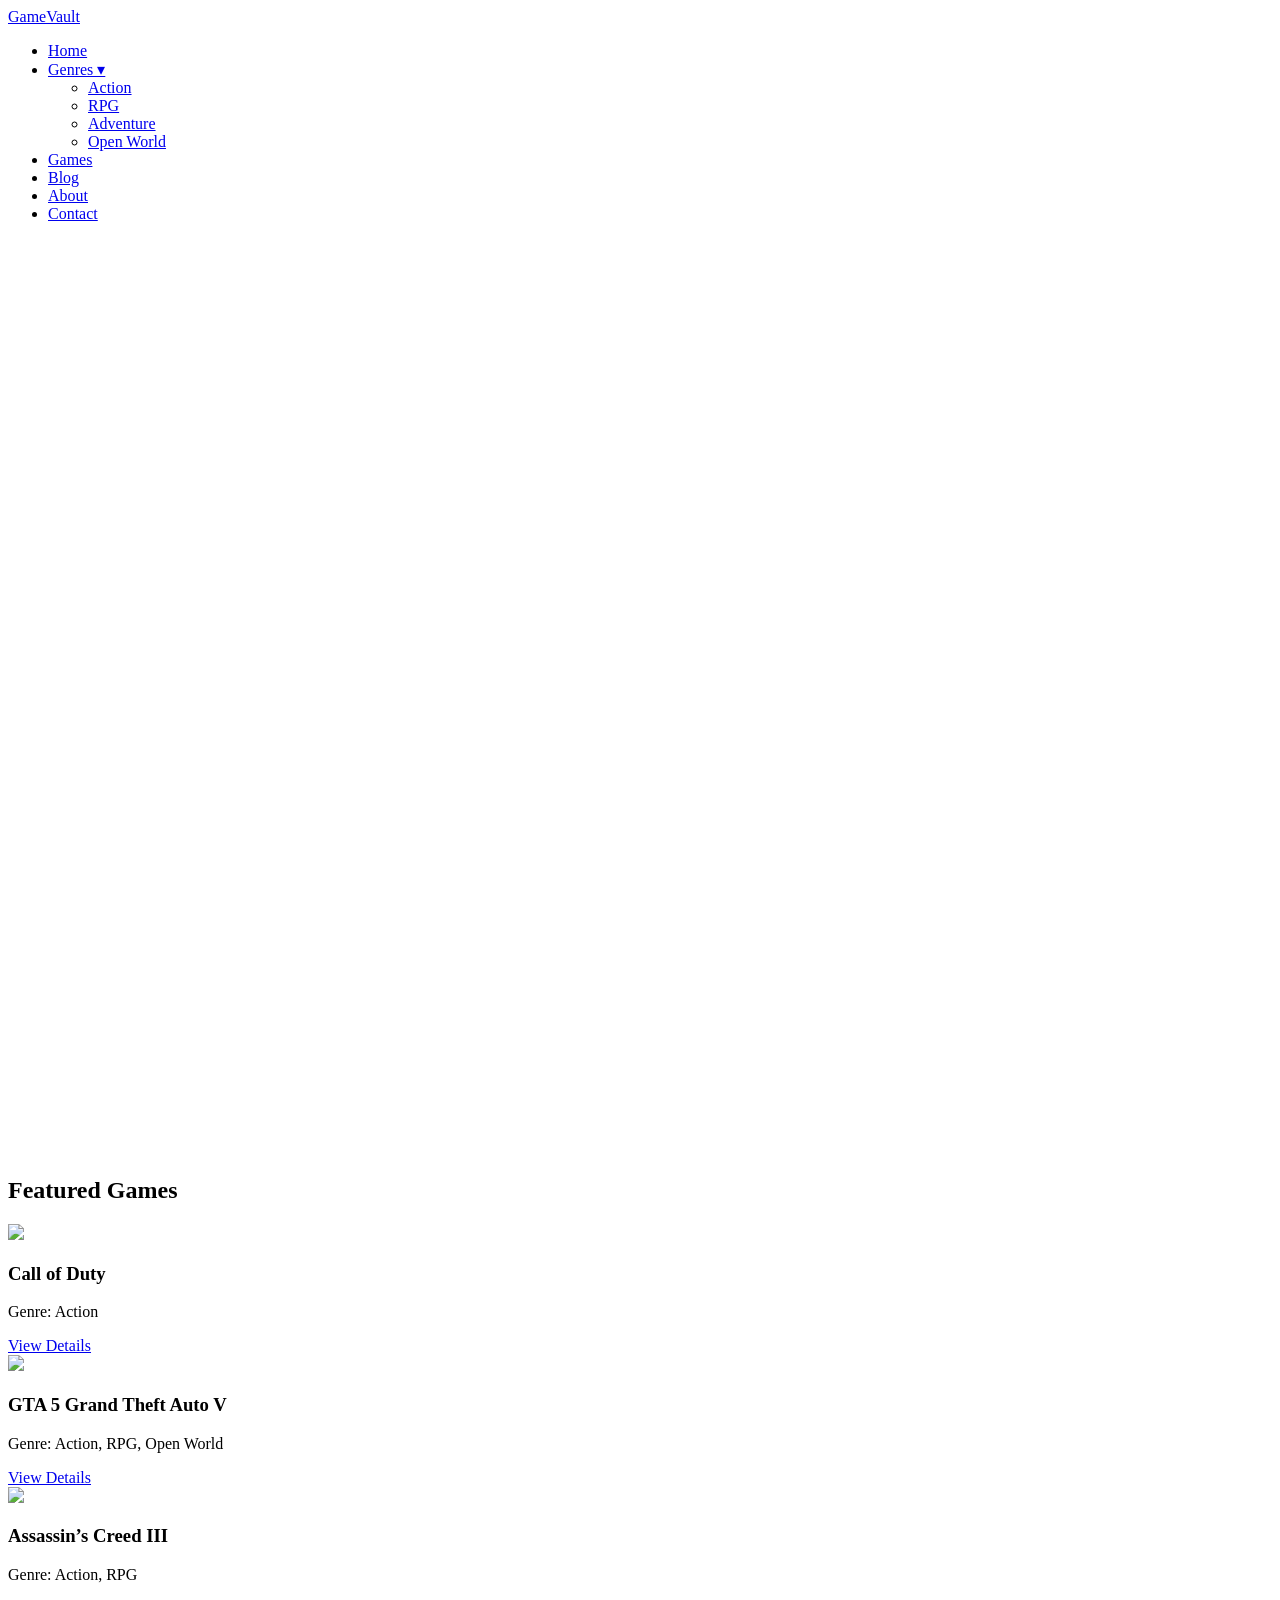
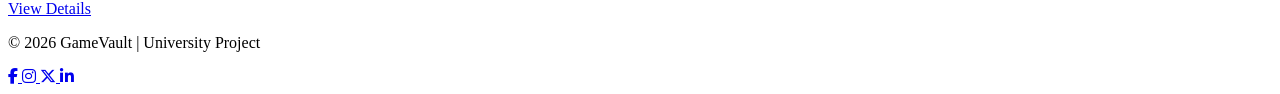
==== index.html @ 5dba2652 "Add files via upload" ====
<!DOCTYPE html>
<html lang="en">

<head>
    <meta charset="UTF-8">
    <title>GameVault</title>
    <link rel="stylesheet" href="css/style.css">
    <link rel="stylesheet" href="https://cdnjs.cloudflare.com/ajax/libs/font-awesome/6.5.0/css/all.min.css">
</head>

<body>

    <header>
        <div class="logo">
            <a href="index.html">
            GameVault</a></div>

        <nav>
            <ul>
                <li><a href="index.html">Home</a></li>

                <li class="dropdown">
                    <a href="#">Genres ▾</a>
                    <ul class="dropdown-menu">
                        <li><a href="action.html">Action</a></li>
                        <li><a href="rpg.html">RPG</a></li>
                        <li><a href="adventure.html">Adventure</a></li>
                        <li><a href="openWorld.html">Open World</a></li>
                    </ul>
                </li>


                <li><a href="games.html">Games</a></li>
                <li><a href="blog.html">Blog</a></li>
                <li><a href="about.html">About</a></li>
                <li><a href="contact.html">Contact</a></li>

            </ul>
        </nav>
    </header>

    <section class="hero" style="background-image: url('https://img.itch.zone/aW1hZ2UvMTIxNjU4LzU2MDQxMC5wbmc=/original/hCUwLQ.png'); 
                background-size: cover; 
                background-position: center; 
                background-repeat: no-repeat; 
                height: 100vh; 
                display: flex; 
                flex-direction: column; 
                justify-content: center; 
                align-items: center; 
                color: white; 
                text-align: center;">
        <h1>Ultimate PC Games Collection</h1>
        <p>University Project – Game Reviews & Blogs</p>
    </section>

    <br>
    <section class="game-section">
        <h2>Featured Games</h2>

        <div class="game-grid">

            <div class="game-card">
                <img src="https://www.callofduty.com/content/dam/atvi/callofduty/cod-touchui/store/games/mw2/overview/CORTEZ_KA_FINISH_BLEED_BRANDED_CL_16x9_051722_01.webp?imwidth=1080">
                <h3>Call of Duty</h3>
                <p>Genre: Action</p>
                <a href="game.html">View Details</a>
            </div>

            <div class="game-card">
                <img src="https://cdn.cloudflare.steamstatic.com/steam/apps/271590/header.jpg">
                <h3>GTA 5 Grand Theft Auto V</h3>
                <p>Genre: Action, RPG, Open World</p>
                <a href="game2.html">View Details</a>
            </div>

            <div class="game-card">
                <img src="https://shared.fastly.steamstatic.com/store_item_assets/steam/apps/911400/capsule_616x353.jpg?t=1692034844">
                <h3>Assassin’s Creed III</h3>
                <p>Genre: Action, RPG</p>
                <a href="game3.html">View Details</a>
            </div>

        </div>
    </section>

    <footer>
        <p>© 2026 GameVault | University Project</p>
        <footer class="site-footer">
            <div class="social-icons">
                <a href="https://www.facebook.com/gamerboiheavy" target="_blank" aria-label="Facebook">
                    <i class="fab fa-facebook-f"></i>
                </a>
                <a href="https://www.instagram.com/whysorudeuzzi/" target="_blank" aria-label="Instagram">
                    <i class="fab fa-instagram"></i>
                </a>
                <a href="https://x.com/whysorudeuzzi" target="_blank" aria-label="Twitter">
                    <i class="fab fa-x-twitter"></i>
                </a>
                <a href="https://www.linkedin.com/in/muhammad-uzair-aslam-1802a8230/" target="_blank" aria-label="LinkedIn">
                    <i class="fab fa-linkedin-in"></i>
                </a>
            </div>
        </footer>

    </footer>

</body>

</html>
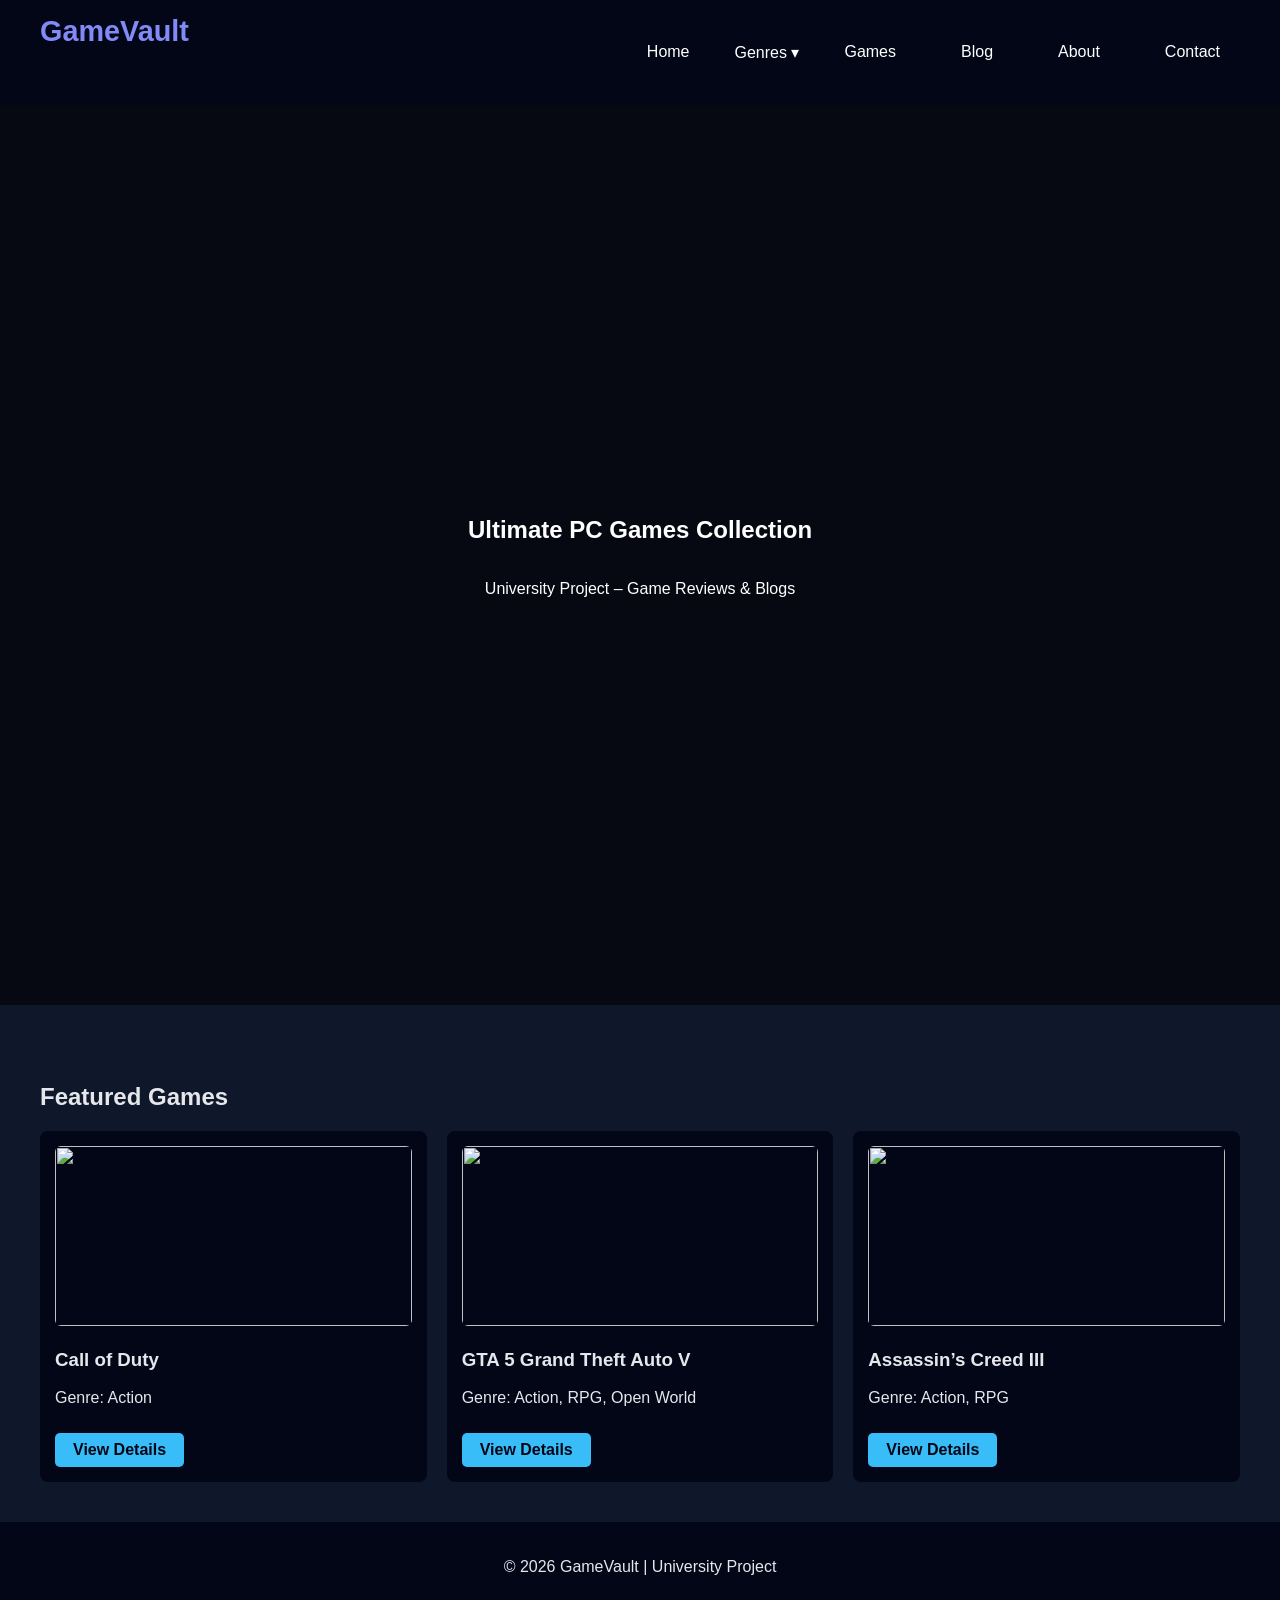
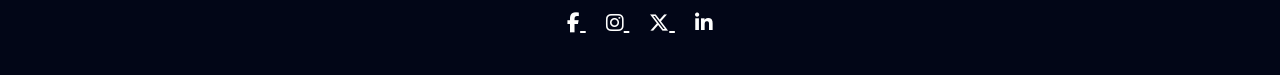
==== commit 28616b01: "Update index.html" ====
--- a/index.html
+++ b/index.html
@@ -7,7 +7,15 @@
     <link rel="stylesheet" href="css/style.css">
     <link rel="stylesheet" href="https://cdnjs.cloudflare.com/ajax/libs/font-awesome/6.5.0/css/all.min.css">
 </head>
-
+<script>
+  window.addEventListener('scroll', () => {
+    const header = document.querySelector('header');
+    header.style.background = window.scrollY > 50
+      ? 'rgba(2, 6, 23, 0.97)'
+      : '#020617';
+    header.style.transition = 'background 0.3s ease';
+  });
+</script>
 <body>
 
     <header>
@@ -107,4 +115,4 @@
 
 </body>
 
-</html>+</html>
--- a/css/style.css
+++ b/css/style.css
@@ -0,0 +1,351 @@
+body {
+    margin: 0;
+    font-family: Arial, sans-serif;
+    background: #0f172a;
+    color: #e5e7eb;
+}
+
+
+/* HEADER */
+
+header {
+    background: #020617;
+    display: flex;
+    justify-content: space-between;
+    padding: 15px 40px;
+}
+
+.logo a {
+    text-decoration: none;
+    color: rgb(130, 138, 248);
+    font-size: 1.8em;
+    font-weight: bold;
+    transition: color 0.3s, transform 0.3s;
+}
+
+.logo a:hover {
+    color: rgb(80, 90, 240);
+    /* change color on hover */
+    transform: scale(1.1);
+    /* slightly bigger */
+}
+
+
+/* NAV */
+
+nav ul {
+    list-style: none;
+    display: flex;
+    gap: 25px;
+}
+
+nav a {
+    color: #e5e7eb;
+    text-decoration: none;
+}
+
+
+/* DROPDOWN */
+
+
+/* DROPDOWN */
+
+.dropdown {
+    position: relative;
+}
+
+.dropdown>a {
+    padding: 12px 0;
+    display: inline-block;
+}
+
+.dropdown-menu {
+    display: none;
+    position: absolute;
+    top: 100%;
+    left: 0;
+    background: #020617;
+    border-radius: 8px;
+    min-width: 160px;
+    box-shadow: 0 8px 20px rgba(0, 0, 0, .5);
+}
+
+.dropdown:hover .dropdown-menu {
+    display: block;
+}
+
+.dropdown-menu a {
+    display: block;
+    padding: 12px 20px;
+    color: #e5e7eb;
+}
+
+.dropdown-menu a:hover {
+    background: #38bdf8;
+    color: #020617;
+}
+
+
+/* HERO */
+
+.hero {
+    height: 350px;
+    background: url("../images/bg.jpg") center/cover;
+    display: flex;
+    flex-direction: column;
+    justify-content: center;
+    align-items: center;
+    position: relative;
+}
+.hero::before {
+    content: '';
+    position: absolute;
+    inset: 0;
+    background: rgba(0, 0, 0, 0.6);
+}
+
+.hero h1,
+.hero p {
+    position: relative;
+    z-index: 1;
+}
+
+/* GAME GRID */
+
+.game-section,
+.page {
+    padding: 40px;
+}
+
+.game-grid {
+    display: grid;
+    grid-template-columns: repeat(auto-fit, minmax(250px, 1fr));
+    gap: 20px;
+}
+
+.game-card {
+    background: #020617;
+    padding: 15px;
+    border-radius: 8px;
+}
+
+.game-card:hover {
+    transform: translateY(-8px);
+    box-shadow: 0 12px 30px rgba(56, 189, 248, 0.2);
+}
+
+.game-card img {
+    width: 100%;
+    height: 180px;
+    object-fit: cover;
+    border-radius: 6px;
+}
+
+.game-card a {
+    display: inline-block;
+    margin-top: 10px;
+    padding: 8px 18px;
+    background: #38bdf8;
+    color: #020617;
+    border-radius: 5px;
+    text-decoration: none;
+    font-weight: bold;
+    transition: background 0.2s;
+}
+
+.game-card a:hover {
+    background: #0ea5e9;
+}
+
+
+/* BLOG */
+
+.blog-card {
+    background: #020617;
+    padding: 20px;
+    margin-bottom: 20px;
+    border-radius: 8px;
+}
+
+
+/* FOOTER */
+
+footer {
+    text-align: center;
+    padding: 20px;
+    background: #020617;
+}
+
+
+/* CONTACT FORM (NEW PAGE ONLY) */
+
+.contact-form {
+    max-width: 500px;
+    margin-top: 30px;
+}
+
+.contact-form input,
+.contact-form textarea {
+    width: 100%;
+    padding: 12px;
+    margin-bottom: 15px;
+    background: #020617;
+    border: 1px solid #334155;
+    color: #e5e7eb;
+    border-radius: 6px;
+}
+
+.contact-form button {
+    background: #38bdf8;
+    color: #020617;
+    border: none;
+    padding: 12px 20px;
+    border-radius: 6px;
+    cursor: pointer;
+}
+
+.contact-form button:hover {
+    background: #0ea5e9;
+}
+
+
+/* ACTIVE NAV LINK */
+
+nav ul li a:hover {
+    background: #007bff;
+    size: 5px;
+}
+
+nav ul li a {
+    display: block;
+    padding: 12px 20px;
+    color: white;
+    text-decoration: none;
+    transition: background 0.3s, transform 0.3s;
+    /* smooth effect */
+}
+
+nav ul li a:hover {
+    background: #007bff;
+    transform: scale(1.1);
+    /* slightly bigger on hover */
+}
+
+
+/* Footer Social Media Plugins*/
+
+.site-footer {
+    background: #020617;
+    padding: 20px;
+    text-align: center;
+}
+
+.social-icons a {
+    color: #fff;
+    margin: 0 10px;
+    font-size: 20px;
+    transition: color 0.3s ease;
+}
+
+.social-icons a:hover {
+    color: #1da1f2;
+}
+
+
+/*/ 
+/* Article Styling */
+
+article {
+    max-width: 800px;
+    margin: 40px auto;
+    padding: 30px;
+    background-color: #1e293b;
+    border-radius: 12px;
+    box-shadow: 0 4px 12px rgba(0, 0, 0, 0.1);
+    font-family: 'Segoe UI', Tahoma, Geneva, Verdana, sans-serif;
+    line-height: 1.7;
+    color: #e5e7eb;
+}
+
+
+/* Headings */
+
+article h1 {
+    font-size: 2.2em;
+    margin-bottom: 20px;
+    color:  #f1f5f9;
+}
+
+article h2 {
+    font-size: 1.6em;
+    margin-top: 25px;
+    margin-bottom: 15px;
+    color: #38bdf8;
+}
+
+
+/* Paragraphs */
+
+article p {
+    margin-bottom: 18px;
+}
+
+
+/* Lists */
+
+article ul {
+    list-style-type: disc;
+    margin-left: 25px;
+    margin-bottom: 20px;
+}
+
+article ul li {
+    margin-bottom: 10px;
+}
+
+
+/* Strong text */
+
+article strong {
+    color:#38bdf8;
+}
+
+
+/**/
+
+.game-card-content {
+    padding: 15px;
+}
+
+.game-card-title {
+    font-size: 1.5em;
+    margin: 0 0 10px 0;
+    color: #1a1a1a;
+}
+
+.game-card-info {
+    font-size: 0.9em;
+    color: #555;
+    margin-bottom: 10px;
+}
+
+.game-card-desc {
+    font-size: 1em;
+    color: #444;
+    margin-bottom: 15px;
+}
+
+.game-card-link {
+    text-decoration: none;
+    display: inline-block;
+    padding: 10px 18px;
+    background-color: #007bff;
+    color: #fff;
+    border-radius: 6px;
+    font-weight: bold;
+    text-align: center;
+}
+
+.game-card-link:hover {
+    background-color: #0056b3;
+}
